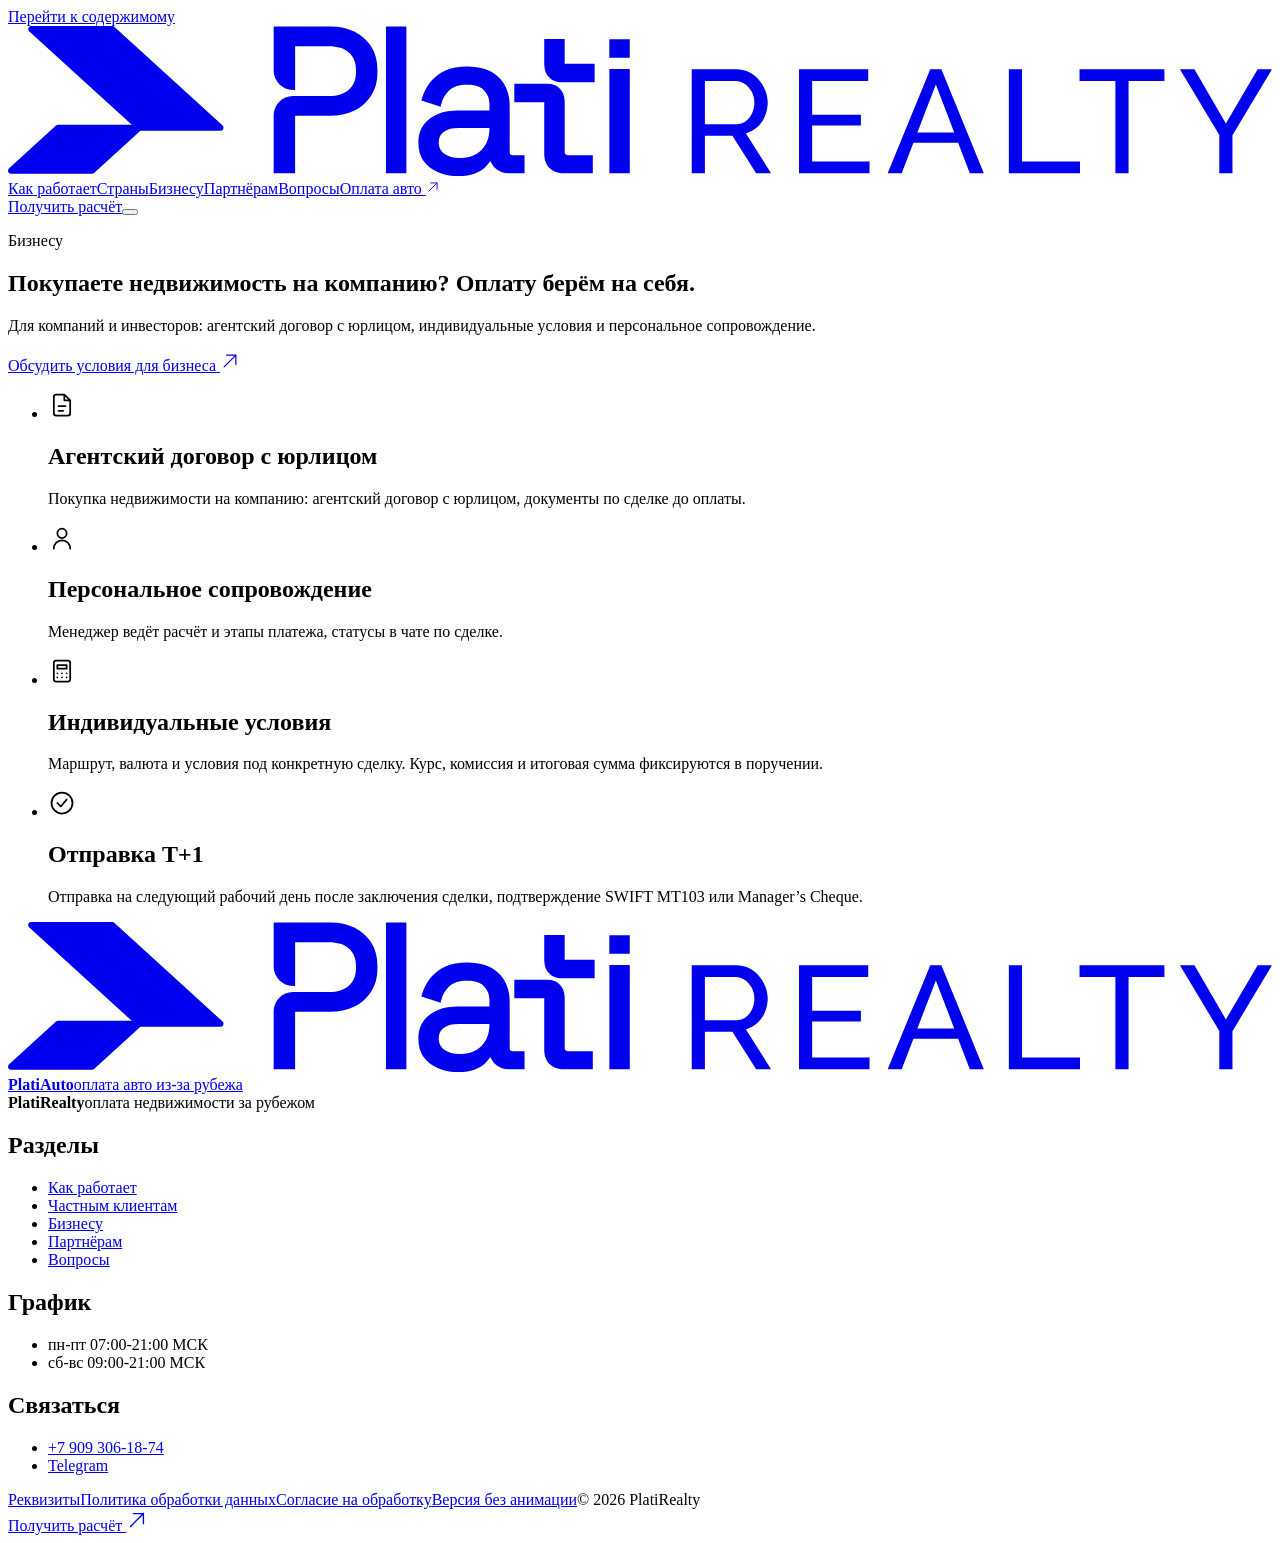
==== business/index.html @ fa29041d "PlatiRealty: первая выкладка, пролёт одним дублем" ====
<!DOCTYPE html><html lang="ru"><head><meta charset="UTF-8"><meta name="viewport" content="width=device-width, initial-scale=1, viewport-fit=cover"><meta name="description" content="Для компаний и инвесторов: оплата недвижимости за рубежом в рублях, агентский договор с юрлицом и персональное сопровождение."><meta name="robots" content="noindex,nofollow"><meta name="theme-color" content="#06050b"><title>Оплата зарубежной недвижимости для компаний | PlatiRealty</title><link rel="icon" href="/platirealty-preview/favicon.svg" type="image/svg+xml"><link rel="preload" href="/platirealty-preview/fonts/inter-var-cyrillic.woff2" as="font" type="font/woff2" crossorigin><link rel="preload" href="/platirealty-preview/fonts/onest-var-cyrillic.woff2" as="font" type="font/woff2" crossorigin><link rel="stylesheet" href="/platirealty-preview/fonts/fonts.css"><script>
      (function(){var d=document.documentElement,q=new URLSearchParams(location.search);if(q.get('motion')==='reduce')d.setAttribute('data-reduce-motion','');if(!d.hasAttribute('data-reduce-motion')&&!matchMedia('(prefers-reduced-motion: reduce)').matches)d.classList.add('js-motion');})();
    </script><link rel="stylesheet" href="/platirealty-preview/_astro/Layout.Bgr42wTL.css"></head><body class="realty"><a class="skip-link" href="#main">Перейти к содержимому</a><header class="site-header"><div class="header-inner shell"><a class="brand-link" href="/platirealty-preview/" aria-label="PlatiRealty, на главную"><svg class="brand-logo brand-logo-realty" viewBox="0 0 907.41 107.81" role="img" aria-label="PlatiRealty" fill="currentColor" fill-rule="evenodd"><path fill-rule="nonzero" d="M490.83 105.66l0 -74.6 31.94 0c3.29,0 6.3,0.68 9.04,2.05 2.73,1.37 5.11,3.19 7.15,5.46 2.03,2.28 3.61,4.83 4.73,7.67 1.12,2.84 1.68,5.73 1.68,8.67 0,3.43 -0.65,6.69 -1.94,9.77 -1.3,3.08 -3.12,5.71 -5.46,7.88 -2.35,2.17 -5.1,3.68 -8.25,4.52l18.07 28.58 -10.72 0 -17.02 -26.79 -19.75 0 0 26.79 -9.46 0zm9.46 -35.2l22.59 0c2.59,0 4.85,-0.72 6.78,-2.15 1.93,-1.44 3.43,-3.34 4.52,-5.73 1.09,-2.38 1.63,-4.94 1.63,-7.67 0,-2.8 -0.63,-5.38 -1.89,-7.72 -1.26,-2.35 -2.91,-4.22 -4.94,-5.62 -2.03,-1.4 -4.27,-2.1 -6.72,-2.1l-21.96 0 0 31zm118.2 26.79l0 8.41 -50.65 0 0 -74.6 49.7 0 0 8.41 -40.24 0 0 24.17 34.99 0 0 7.88 -34.99 0 0 25.74 41.19 0zm43.6 -66.2l7.99 0 30.47 74.6 -10.09 0 -8.37 -21.86 -32.08 0 -8.41 21.86 -10.09 0 30.58 -74.6zm17.2 45.39l-13.2 -34.47 -13.26 34.47 26.46 0zm39.22 29.21l0 -74.6 9.46 0 0 66.2 41.61 0 0 8.41 -51.07 0zm111.69 -66.2l-25.74 0 0 66.2 -9.46 0 0 -66.2 -25.74 0 0 -8.41 60.94 0 0 8.41zm21.53 -8.41l22.59 38.88 22.8 -38.88 10.3 0 -28.37 47.39 0 27.21 -9.46 0 0 -27.43 -28.27 -47.18 10.4 0z"></path><path fill-rule="nonzero" d="M431.72 104.21l0 -73.29 14.67 0 0 74.85 -14.67 0 0 -1.56zm1.52 -94.61l13.12 0 0 13.21 -14.67 0 0 -13.21 1.56 0zm-227.12 15.22l0 21.04 -1.56 0c-3.81,0 -7.27,-1.56 -9.78,-4.07 -2.51,-2.51 -4.07,-5.97 -4.07,-9.78l0 -31.74 40.76 0c3.18,0 6.2,0.31 9.05,0.93 2.86,0.62 5.56,1.56 8.09,2.82 2.53,1.25 4.81,2.78 6.83,4.56 2.02,1.79 3.78,3.85 5.27,6.16 2.99,4.65 4.49,10.24 4.49,16.78l0 1.9c0,3.21 -0.38,6.2 -1.13,8.98 -0.76,2.79 -1.91,5.37 -3.44,7.73 -1.52,2.34 -3.3,4.4 -5.34,6.19 -2.04,1.78 -4.35,3.29 -6.92,4.53 -2.56,1.23 -5.24,2.15 -8.06,2.75 -2.82,0.61 -5.77,0.91 -8.85,0.91l-25.36 0 0 41.25 -15.4 0 0 -41.63c0,-3.81 1.56,-7.27 4.07,-9.78 2.51,-2.51 5.97,-4.07 9.78,-4.07l25.6 0c3.11,0 5.88,-0.38 8.31,-1.15 2.39,-0.75 4.45,-1.88 6.19,-3.37 1.71,-1.47 3,-3.24 3.85,-5.32 0.87,-2.11 1.3,-4.55 1.3,-7.33l0 -1.46c0,-2.77 -0.43,-5.22 -1.29,-7.33 -0.84,-2.07 -2.11,-3.84 -3.8,-5.32 -1.72,-1.49 -3.77,-2.62 -6.15,-3.36 -2.44,-0.77 -5.24,-1.15 -8.41,-1.15l-24.04 0 0 10.32zm65.2 79.4l0 -103.94 14.67 0 0 105.5 -14.67 0 0 -1.56zm88.83 -14.19c0,1.06 0.2,1.8 0.6,2.23 0.37,0.4 1.02,0.6 1.93,0.6l8.14 0 0 12.91 -11.65 0c-2.93,0 -6.89,-1.3 -9.75,-4.09 -1.31,-1.27 -2.39,-2.84 -3.06,-4.73l-0.26 0.35c-0.74,0.99 -1.58,2.01 -2.52,3.05 -0.98,1.09 -2.15,2.09 -3.49,2.99 -1.31,0.88 -2.79,1.67 -4.45,2.37 -1.68,0.71 -3.59,1.24 -5.73,1.58 -2.12,0.35 -4.46,0.52 -7.01,0.52 -5.18,0 -9.92,-0.92 -14.21,-2.76 -2.18,-0.93 -4.13,-2.08 -5.84,-3.43 -1.73,-1.36 -3.22,-2.93 -4.48,-4.72 -1.27,-1.79 -2.22,-3.79 -2.85,-5.98 -0.63,-2.18 -0.94,-4.53 -0.94,-7.05 0,-2.57 0.32,-4.94 0.94,-7.11 0.64,-2.19 1.6,-4.15 2.88,-5.89 1.26,-1.71 2.76,-3.2 4.49,-4.49 1.72,-1.28 3.67,-2.35 5.84,-3.2 2.15,-0.84 4.42,-1.48 6.81,-1.89 2.38,-0.42 4.89,-0.63 7.51,-0.63l22.58 0 0 -3.71c0,-2.36 -0.34,-4.45 -1.01,-6.26 -0.66,-1.78 -1.66,-3.32 -2.98,-4.63 -1.32,-1.3 -2.96,-2.27 -4.94,-2.93l-0 0.01c-2.05,-0.68 -4.45,-1.02 -7.21,-1.02 -2.73,0 -5.14,0.32 -7.22,0.97 -2.03,0.63 -3.77,1.57 -5.22,2.82 -1.48,1.28 -2.73,2.78 -3.74,4.49 -1.02,1.73 -1.8,3.7 -2.35,5.9l-0.4 1.61 -13.84 -4.49 0.42 -1.44c0.62,-2.11 1.41,-4.11 2.37,-6 0.97,-1.89 2.12,-3.7 3.45,-5.42 1.35,-1.75 2.93,-3.31 4.72,-4.7 1.78,-1.38 3.78,-2.6 6.01,-3.65 2.24,-1.06 4.7,-1.85 7.37,-2.37 2.65,-0.52 5.51,-0.78 8.58,-0.78 4.74,0 8.97,0.62 12.7,1.86 3.78,1.26 7.02,3.14 9.71,5.65 2.71,2.53 4.75,5.57 6.1,9.12 1.34,3.51 2,7.5 2,11.98l0 32.32zm-14.52 -16.82l0 -0.05 -22.14 0c-2.17,0 -4.13,0.23 -5.88,0.69 -1.72,0.46 -3.25,1.13 -4.6,2.04 -1.26,0.84 -2.2,1.89 -2.82,3.15 -0.63,1.28 -0.95,2.8 -0.95,4.56 0,1.76 0.33,3.31 0.99,4.65 0.66,1.33 1.65,2.48 2.98,3.46 1.38,1.01 2.97,1.77 4.79,2.28 1.84,0.52 3.92,0.78 6.22,0.78 6.41,0 11.59,-1.88 15.53,-5.64 1.95,-1.86 3.41,-4.1 4.39,-6.71 0.99,-2.65 1.49,-5.72 1.49,-9.2zm39.34 8.45l0 -26.98 -21.5 0 0 -13.21 24.37 0c3.1,0 5.93,1.23 8.03,3.23 2.07,1.98 3.42,4.72 3.6,7.76 0.06,0.35 0.1,0.69 0.13,1.03 0.03,0.37 0.05,0.74 0.05,1.1l0 35.3c0,1.05 0.21,1.78 0.62,2.21 0.4,0.41 1.09,0.62 2.06,0.62l17.5 0 0 13.06 -20.57 0c-2.22,0 -4.2,-0.31 -5.95,-0.93l-0.01 0c-1.79,-0.64 -3.32,-1.61 -4.59,-2.9l-0.01 -0.01c-1.26,-1.29 -2.2,-2.8 -2.82,-4.55 -0.61,-1.71 -0.91,-3.62 -0.91,-5.75l0 -9.98zm34.61 -41.27l-22.81 0c-3.1,0 -5.93,-1.23 -8.03,-3.23 -2.08,-1.98 -3.43,-4.72 -3.6,-7.76 -0.06,-0.35 -0.1,-0.69 -0.13,-1.02 -0.03,-0.37 -0.05,-0.74 -0.05,-1.1l0 -17.88 14.67 0 0 17.79 21.5 0 0 13.21 -1.56 0z"></path><path d="M88.85 70.96l-73.56 -67.06c-0.5,-0.4 -0.81,-1.02 -0.81,-1.71 0,-1.21 0.98,-2.2 2.2,-2.2l58.12 0 0 0c0.53,-0 1.05,0.19 1.48,0.57l77.6 70.74c0.5,0.4 0.81,1.02 0.81,1.71 0,1.21 -0.98,2.2 -2.2,2.2l-57.46 0 -33.23 30.29c-0.42,0.38 -0.95,0.57 -1.48,0.57l0 0 -58.12 0c-1.21,0 -2.2,-0.98 -2.2,-2.2 0,-0.69 0.32,-1.3 0.81,-1.7l33.62 -30.65c0.42,-0.38 0.95,-0.57 1.48,-0.57l0 -0 52.94 0z"></path></svg></a><nav class="main-nav" aria-label="Основная навигация"><a href="/platirealty-preview/#how">Как работает</a><a href="/platirealty-preview/#countries">Страны</a><a href="/platirealty-preview/#business">Бизнесу</a><a href="/platirealty-preview/#partners">Партнёрам</a><a href="/platirealty-preview/#faq">Вопросы</a><a class="nav-other nav-optional" href="https://platiauto.ru/" data-other-site>Оплата авто <svg class="ui-icon" width="14" height="14" viewBox="0 0 24 24" fill="none" stroke="currentColor" stroke-width="1.5" stroke-linecap="round" stroke-linejoin="round" aria-hidden="true" focusable="false"><path d="M5 19 19 5M8 5h11v11"></path></svg></a></nav><a class="button header-cta" href="/platirealty-preview/#request" data-cta="calc" data-source="header">Получить расчёт</a><button class="menu-toggle" type="button" aria-expanded="false" aria-controls="mobile-menu" aria-label="Открыть меню"><span></span><span></span></button></div><nav class="mobile-menu" id="mobile-menu" aria-label="Мобильная навигация" hidden><a href="/platirealty-preview/#how">Как работает</a><a href="/platirealty-preview/#countries">Страны</a><a href="/platirealty-preview/#business">Бизнесу</a><a href="/platirealty-preview/#partners">Партнёрам</a><a href="/platirealty-preview/#faq">Вопросы</a><a href="https://platiauto.ru/" data-other-site>Оплата авто</a><a class="button" href="/platirealty-preview/#request" data-cta="calc" data-source="mobile-menu">Получить расчёт <svg class="ui-icon" width="22" height="22" viewBox="0 0 24 24" fill="none" stroke="currentColor" stroke-width="1.5" stroke-linecap="round" stroke-linejoin="round" aria-hidden="true" focusable="false"><path d="M5 19 19 5M8 5h11v11"></path></svg></a></nav></header><main id="main"><section class="plain-hero"><div class="shell"><p class="eyebrow">Бизнесу</p><h1>Покупаете недвижимость на компанию? <span>Оплату берём на себя.</span></h1><p class="lead">Для компаний и инвесторов: агентский договор с юрлицом, индивидуальные условия и персональное сопровождение.</p><a class="button" href="#request" data-cta="business" data-source="business-page">Обсудить условия для бизнеса <svg class="ui-icon" width="20" height="20" viewBox="0 0 24 24" fill="none" stroke="currentColor" stroke-width="1.5" stroke-linecap="round" stroke-linejoin="round" aria-hidden="true" focusable="false"><path d="M5 19 19 5M8 5h11v11"></path></svg></a></div></section><section class="section why" style="padding-top:0"><div class="shell"><ul class="benefits"><li><svg class="ui-icon" width="28" height="28" viewBox="0 0 24 24" fill="none" stroke="currentColor" stroke-width="1.5" stroke-linecap="round" stroke-linejoin="round" aria-hidden="true" focusable="false"><path d="M14 3H7a2 2 0 0 0-2 2v14a2 2 0 0 0 2 2h10a2 2 0 0 0 2-2V8l-5-5Zm0 0v5h5M9 13h6M9 17h4"></path></svg><h2 class="h3">Агентский договор с юрлицом</h2><p>Покупка недвижимости на компанию: агентский договор с юрлицом, документы по сделке до оплаты.</p></li><li><svg class="ui-icon" width="28" height="28" viewBox="0 0 24 24" fill="none" stroke="currentColor" stroke-width="1.5" stroke-linecap="round" stroke-linejoin="round" aria-hidden="true" focusable="false"><path d="M12 12a4 4 0 1 0 0-8 4 4 0 0 0 0 8Zm-7 9a7 7 0 0 1 14 0"></path></svg><h2 class="h3">Персональное сопровождение</h2><p>Менеджер ведёт расчёт и этапы платежа, статусы в чате по сделке.</p></li><li><svg class="ui-icon" width="28" height="28" viewBox="0 0 24 24" fill="none" stroke="currentColor" stroke-width="1.5" stroke-linecap="round" stroke-linejoin="round" aria-hidden="true" focusable="false"><path d="M7 3h10a2 2 0 0 1 2 2v14a2 2 0 0 1-2 2H7a2 2 0 0 1-2-2V5a2 2 0 0 1 2-2Zm1 4h8v3H8zm0 7h.01M12 14h.01M16 14h.01M8 17.5h.01M12 17.5h.01M16 17.5h.01"></path></svg><h2 class="h3">Индивидуальные условия</h2><p>Маршрут, валюта и условия под конкретную сделку. Курс, комиссия и итоговая сумма фиксируются в поручении.</p></li><li><svg class="ui-icon" width="28" height="28" viewBox="0 0 24 24" fill="none" stroke="currentColor" stroke-width="1.5" stroke-linecap="round" stroke-linejoin="round" aria-hidden="true" focusable="false"><path d="M12 21a9 9 0 1 0 0-18 9 9 0 0 0 0 18Zm-4-9 3 3 5-6"></path></svg><h2 class="h3">Отправка T+1</h2><p>Отправка на следующий рабочий день после заключения сделки, подтверждение SWIFT MT103 или Manager’s Cheque.</p></li></ul></div></section></main><footer class="site-footer"><div class="shell footer-grid"><div class="footer-brand"><a class="brand-link" href="/platirealty-preview/" aria-label="PlatiRealty, на главную"><svg class="brand-logo brand-logo-realty" viewBox="0 0 907.41 107.81" role="img" aria-label="PlatiRealty" fill="currentColor" fill-rule="evenodd"><path fill-rule="nonzero" d="M490.83 105.66l0 -74.6 31.94 0c3.29,0 6.3,0.68 9.04,2.05 2.73,1.37 5.11,3.19 7.15,5.46 2.03,2.28 3.61,4.83 4.73,7.67 1.12,2.84 1.68,5.73 1.68,8.67 0,3.43 -0.65,6.69 -1.94,9.77 -1.3,3.08 -3.12,5.71 -5.46,7.88 -2.35,2.17 -5.1,3.68 -8.25,4.52l18.07 28.58 -10.72 0 -17.02 -26.79 -19.75 0 0 26.79 -9.46 0zm9.46 -35.2l22.59 0c2.59,0 4.85,-0.72 6.78,-2.15 1.93,-1.44 3.43,-3.34 4.52,-5.73 1.09,-2.38 1.63,-4.94 1.63,-7.67 0,-2.8 -0.63,-5.38 -1.89,-7.72 -1.26,-2.35 -2.91,-4.22 -4.94,-5.62 -2.03,-1.4 -4.27,-2.1 -6.72,-2.1l-21.96 0 0 31zm118.2 26.79l0 8.41 -50.65 0 0 -74.6 49.7 0 0 8.41 -40.24 0 0 24.17 34.99 0 0 7.88 -34.99 0 0 25.74 41.19 0zm43.6 -66.2l7.99 0 30.47 74.6 -10.09 0 -8.37 -21.86 -32.08 0 -8.41 21.86 -10.09 0 30.58 -74.6zm17.2 45.39l-13.2 -34.47 -13.26 34.47 26.46 0zm39.22 29.21l0 -74.6 9.46 0 0 66.2 41.61 0 0 8.41 -51.07 0zm111.69 -66.2l-25.74 0 0 66.2 -9.46 0 0 -66.2 -25.74 0 0 -8.41 60.94 0 0 8.41zm21.53 -8.41l22.59 38.88 22.8 -38.88 10.3 0 -28.37 47.39 0 27.21 -9.46 0 0 -27.43 -28.27 -47.18 10.4 0z"></path><path fill-rule="nonzero" d="M431.72 104.21l0 -73.29 14.67 0 0 74.85 -14.67 0 0 -1.56zm1.52 -94.61l13.12 0 0 13.21 -14.67 0 0 -13.21 1.56 0zm-227.12 15.22l0 21.04 -1.56 0c-3.81,0 -7.27,-1.56 -9.78,-4.07 -2.51,-2.51 -4.07,-5.97 -4.07,-9.78l0 -31.74 40.76 0c3.18,0 6.2,0.31 9.05,0.93 2.86,0.62 5.56,1.56 8.09,2.82 2.53,1.25 4.81,2.78 6.83,4.56 2.02,1.79 3.78,3.85 5.27,6.16 2.99,4.65 4.49,10.24 4.49,16.78l0 1.9c0,3.21 -0.38,6.2 -1.13,8.98 -0.76,2.79 -1.91,5.37 -3.44,7.73 -1.52,2.34 -3.3,4.4 -5.34,6.19 -2.04,1.78 -4.35,3.29 -6.92,4.53 -2.56,1.23 -5.24,2.15 -8.06,2.75 -2.82,0.61 -5.77,0.91 -8.85,0.91l-25.36 0 0 41.25 -15.4 0 0 -41.63c0,-3.81 1.56,-7.27 4.07,-9.78 2.51,-2.51 5.97,-4.07 9.78,-4.07l25.6 0c3.11,0 5.88,-0.38 8.31,-1.15 2.39,-0.75 4.45,-1.88 6.19,-3.37 1.71,-1.47 3,-3.24 3.85,-5.32 0.87,-2.11 1.3,-4.55 1.3,-7.33l0 -1.46c0,-2.77 -0.43,-5.22 -1.29,-7.33 -0.84,-2.07 -2.11,-3.84 -3.8,-5.32 -1.72,-1.49 -3.77,-2.62 -6.15,-3.36 -2.44,-0.77 -5.24,-1.15 -8.41,-1.15l-24.04 0 0 10.32zm65.2 79.4l0 -103.94 14.67 0 0 105.5 -14.67 0 0 -1.56zm88.83 -14.19c0,1.06 0.2,1.8 0.6,2.23 0.37,0.4 1.02,0.6 1.93,0.6l8.14 0 0 12.91 -11.65 0c-2.93,0 -6.89,-1.3 -9.75,-4.09 -1.31,-1.27 -2.39,-2.84 -3.06,-4.73l-0.26 0.35c-0.74,0.99 -1.58,2.01 -2.52,3.05 -0.98,1.09 -2.15,2.09 -3.49,2.99 -1.31,0.88 -2.79,1.67 -4.45,2.37 -1.68,0.71 -3.59,1.24 -5.73,1.58 -2.12,0.35 -4.46,0.52 -7.01,0.52 -5.18,0 -9.92,-0.92 -14.21,-2.76 -2.18,-0.93 -4.13,-2.08 -5.84,-3.43 -1.73,-1.36 -3.22,-2.93 -4.48,-4.72 -1.27,-1.79 -2.22,-3.79 -2.85,-5.98 -0.63,-2.18 -0.94,-4.53 -0.94,-7.05 0,-2.57 0.32,-4.94 0.94,-7.11 0.64,-2.19 1.6,-4.15 2.88,-5.89 1.26,-1.71 2.76,-3.2 4.49,-4.49 1.72,-1.28 3.67,-2.35 5.84,-3.2 2.15,-0.84 4.42,-1.48 6.81,-1.89 2.38,-0.42 4.89,-0.63 7.51,-0.63l22.58 0 0 -3.71c0,-2.36 -0.34,-4.45 -1.01,-6.26 -0.66,-1.78 -1.66,-3.32 -2.98,-4.63 -1.32,-1.3 -2.96,-2.27 -4.94,-2.93l-0 0.01c-2.05,-0.68 -4.45,-1.02 -7.21,-1.02 -2.73,0 -5.14,0.32 -7.22,0.97 -2.03,0.63 -3.77,1.57 -5.22,2.82 -1.48,1.28 -2.73,2.78 -3.74,4.49 -1.02,1.73 -1.8,3.7 -2.35,5.9l-0.4 1.61 -13.84 -4.49 0.42 -1.44c0.62,-2.11 1.41,-4.11 2.37,-6 0.97,-1.89 2.12,-3.7 3.45,-5.42 1.35,-1.75 2.93,-3.31 4.72,-4.7 1.78,-1.38 3.78,-2.6 6.01,-3.65 2.24,-1.06 4.7,-1.85 7.37,-2.37 2.65,-0.52 5.51,-0.78 8.58,-0.78 4.74,0 8.97,0.62 12.7,1.86 3.78,1.26 7.02,3.14 9.71,5.65 2.71,2.53 4.75,5.57 6.1,9.12 1.34,3.51 2,7.5 2,11.98l0 32.32zm-14.52 -16.82l0 -0.05 -22.14 0c-2.17,0 -4.13,0.23 -5.88,0.69 -1.72,0.46 -3.25,1.13 -4.6,2.04 -1.26,0.84 -2.2,1.89 -2.82,3.15 -0.63,1.28 -0.95,2.8 -0.95,4.56 0,1.76 0.33,3.31 0.99,4.65 0.66,1.33 1.65,2.48 2.98,3.46 1.38,1.01 2.97,1.77 4.79,2.28 1.84,0.52 3.92,0.78 6.22,0.78 6.41,0 11.59,-1.88 15.53,-5.64 1.95,-1.86 3.41,-4.1 4.39,-6.71 0.99,-2.65 1.49,-5.72 1.49,-9.2zm39.34 8.45l0 -26.98 -21.5 0 0 -13.21 24.37 0c3.1,0 5.93,1.23 8.03,3.23 2.07,1.98 3.42,4.72 3.6,7.76 0.06,0.35 0.1,0.69 0.13,1.03 0.03,0.37 0.05,0.74 0.05,1.1l0 35.3c0,1.05 0.21,1.78 0.62,2.21 0.4,0.41 1.09,0.62 2.06,0.62l17.5 0 0 13.06 -20.57 0c-2.22,0 -4.2,-0.31 -5.95,-0.93l-0.01 0c-1.79,-0.64 -3.32,-1.61 -4.59,-2.9l-0.01 -0.01c-1.26,-1.29 -2.2,-2.8 -2.82,-4.55 -0.61,-1.71 -0.91,-3.62 -0.91,-5.75l0 -9.98zm34.61 -41.27l-22.81 0c-3.1,0 -5.93,-1.23 -8.03,-3.23 -2.08,-1.98 -3.43,-4.72 -3.6,-7.76 -0.06,-0.35 -0.1,-0.69 -0.13,-1.02 -0.03,-0.37 -0.05,-0.74 -0.05,-1.1l0 -17.88 14.67 0 0 17.79 21.5 0 0 13.21 -1.56 0z"></path><path d="M88.85 70.96l-73.56 -67.06c-0.5,-0.4 -0.81,-1.02 -0.81,-1.71 0,-1.21 0.98,-2.2 2.2,-2.2l58.12 0 0 0c0.53,-0 1.05,0.19 1.48,0.57l77.6 70.74c0.5,0.4 0.81,1.02 0.81,1.71 0,1.21 -0.98,2.2 -2.2,2.2l-57.46 0 -33.23 30.29c-0.42,0.38 -0.95,0.57 -1.48,0.57l0 0 -58.12 0c-1.21,0 -2.2,-0.98 -2.2,-2.2 0,-0.69 0.32,-1.3 0.81,-1.7l33.62 -30.65c0.42,-0.38 0.95,-0.57 1.48,-0.57l0 -0 52.94 0z"></path></svg></a><a class="footer-direction" href="https://platiauto.ru/" data-other-site><b>PlatiAuto</b><span>оплата авто из-за рубежа</span></a><div class="footer-direction"><b>PlatiRealty</b><span>оплата недвижимости за рубежом</span></div></div><nav aria-label="Разделы"><h2>Разделы</h2><ul><li><a href="/platirealty-preview/#how">Как работает</a></li><li><a href="/platirealty-preview/#private">Частным клиентам</a></li><li><a href="/platirealty-preview/#business">Бизнесу</a></li><li><a href="/platirealty-preview/#partners">Партнёрам</a></li><li><a href="/platirealty-preview/#faq">Вопросы</a></li></ul></nav><div><h2>График</h2><ul><li>пн-пт 07:00-21:00 МСК</li><li>сб-вс 09:00-21:00 МСК</li></ul></div><div><h2>Связаться</h2><ul><li><a class="footer-phone" href="tel:+79093061874">+7 909 306-18-74</a></li><li><a href="https://t.me/platiauto_support" target="_blank" rel="noopener noreferrer">Telegram</a></li></ul></div></div><div class="shell footer-bottom"><a href="/platirealty-preview/privacy/#requisites">Реквизиты</a><a href="/platirealty-preview/privacy/">Политика обработки данных</a><a href="/platirealty-preview/privacy/#consent">Согласие на обработку</a><a href="/platirealty-preview/?motion=reduce">Версия без анимации</a><span>© 2026 PlatiRealty</span></div></footer><div class="mobile-cta is-hidden" data-mobile-cta><a class="button" href="/platirealty-preview/#request" data-cta="calc" data-source="mobile-bar">Получить расчёт <svg class="ui-icon" width="22" height="22" viewBox="0 0 24 24" fill="none" stroke="currentColor" stroke-width="1.5" stroke-linecap="round" stroke-linejoin="round" aria-hidden="true" focusable="false"><path d="M5 19 19 5M8 5h11v11"></path></svg></a></div><div class="cookie" role="region" aria-label="Cookies" data-cookie hidden><p>Мы используем cookies для аналитики.</p><div class="cookie-actions"><button class="button" type="button" data-cookie-accept>Принять</button><button class="button button-ghost" type="button" data-cookie-necessary>Только необходимые</button></div></div><script type="module" src="/platirealty-preview/_astro/Layout.astro_astro_type_script_index_0_lang.B7bQKNUT.js"></script></body></html>
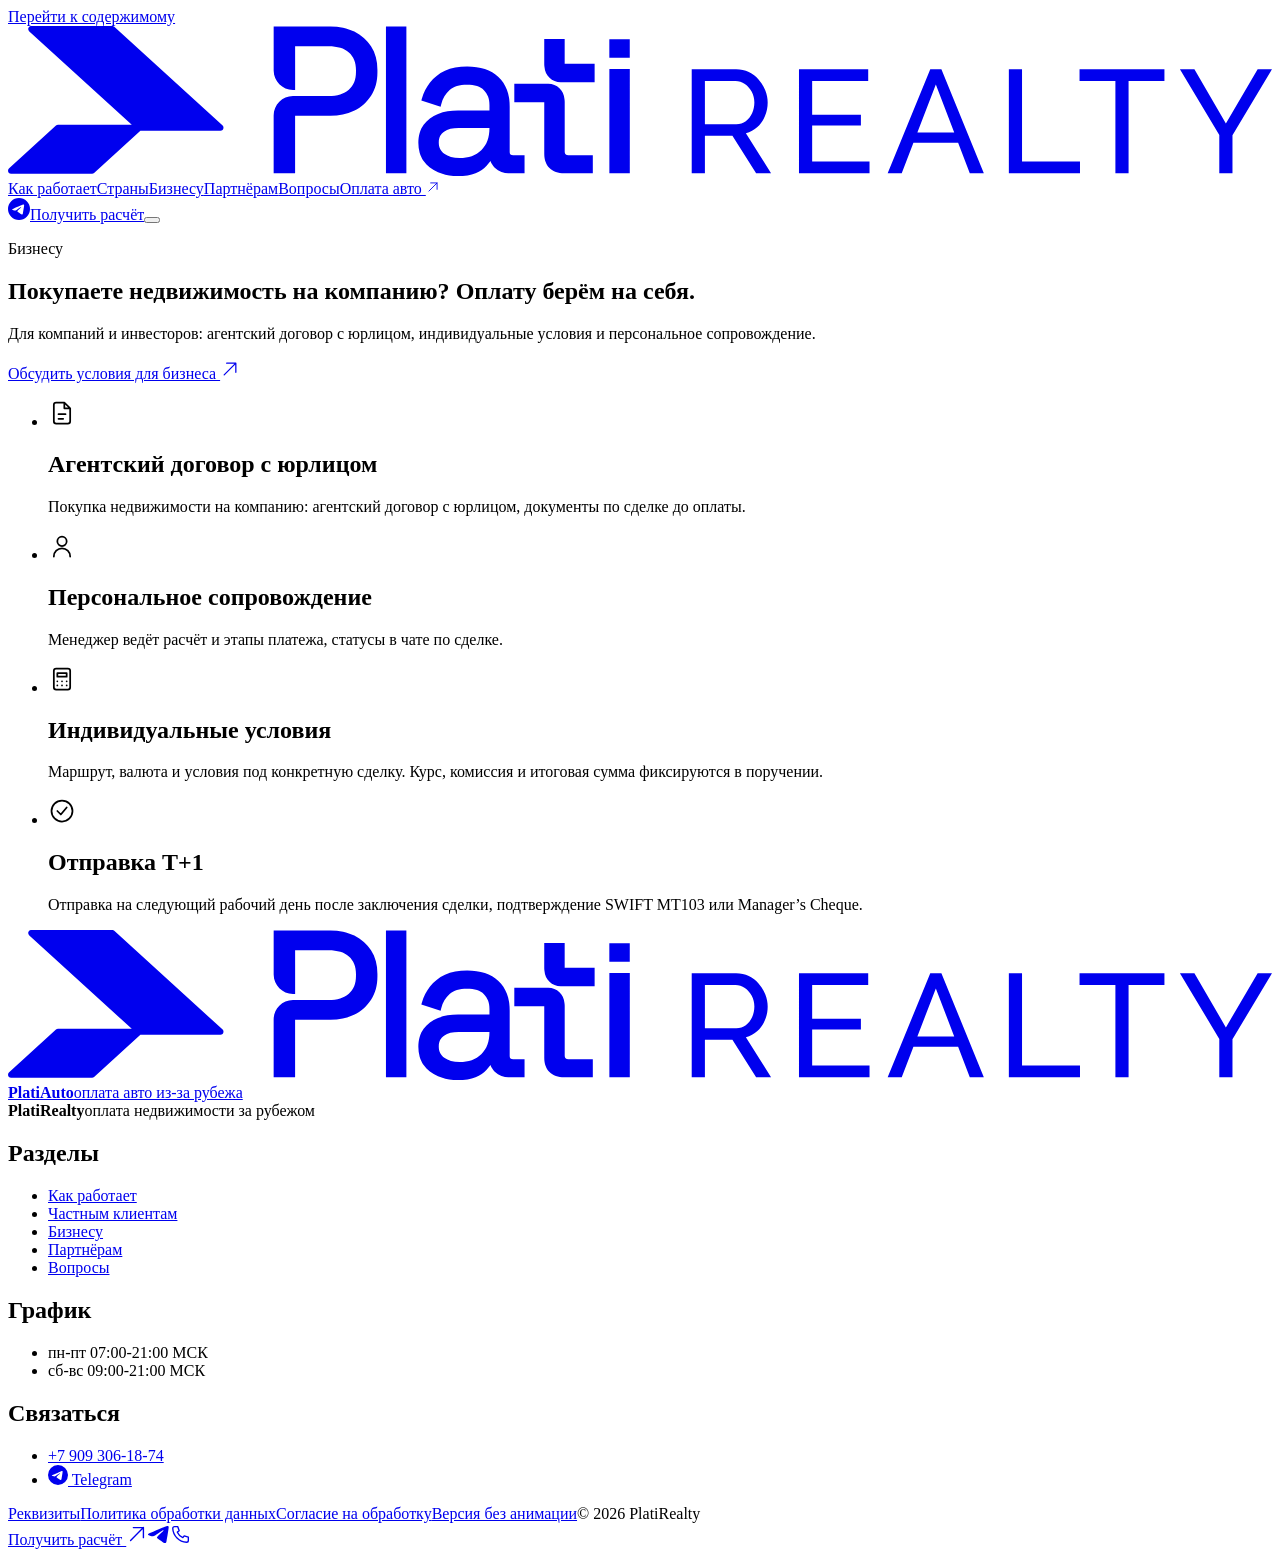
==== commit ec8c3f2d: "Новые hero и пролёт (Kling 4.0, палитра гайда с фиолетовым), значок Telegram, нижняя панель" ====
--- a/business/index.html
+++ b/business/index.html
@@ -1,3 +1,3 @@
 <!DOCTYPE html><html lang="ru"><head><meta charset="UTF-8"><meta name="viewport" content="width=device-width, initial-scale=1, viewport-fit=cover"><meta name="description" content="Для компаний и инвесторов: оплата недвижимости за рубежом в рублях, агентский договор с юрлицом и персональное сопровождение."><meta name="robots" content="noindex,nofollow"><meta name="theme-color" content="#06050b"><title>Оплата зарубежной недвижимости для компаний | PlatiRealty</title><link rel="icon" href="/platirealty-preview/favicon.svg" type="image/svg+xml"><link rel="preload" href="/platirealty-preview/fonts/inter-var-cyrillic.woff2" as="font" type="font/woff2" crossorigin><link rel="preload" href="/platirealty-preview/fonts/onest-var-cyrillic.woff2" as="font" type="font/woff2" crossorigin><link rel="stylesheet" href="/platirealty-preview/fonts/fonts.css"><script>
       (function(){var d=document.documentElement,q=new URLSearchParams(location.search);if(q.get('motion')==='reduce')d.setAttribute('data-reduce-motion','');if(!d.hasAttribute('data-reduce-motion')&&!matchMedia('(prefers-reduced-motion: reduce)').matches)d.classList.add('js-motion');})();
-    </script><link rel="stylesheet" href="/platirealty-preview/_astro/Layout.Bgr42wTL.css"></head><body class="realty"><a class="skip-link" href="#main">Перейти к содержимому</a><header class="site-header"><div class="header-inner shell"><a class="brand-link" href="/platirealty-preview/" aria-label="PlatiRealty, на главную"><svg class="brand-logo brand-logo-realty" viewBox="0 0 907.41 107.81" role="img" aria-label="PlatiRealty" fill="currentColor" fill-rule="evenodd"><path fill-rule="nonzero" d="M490.83 105.66l0 -74.6 31.94 0c3.29,0 6.3,0.68 9.04,2.05 2.73,1.37 5.11,3.19 7.15,5.46 2.03,2.28 3.61,4.83 4.73,7.67 1.12,2.84 1.68,5.73 1.68,8.67 0,3.43 -0.65,6.69 -1.94,9.77 -1.3,3.08 -3.12,5.71 -5.46,7.88 -2.35,2.17 -5.1,3.68 -8.25,4.52l18.07 28.58 -10.72 0 -17.02 -26.79 -19.75 0 0 26.79 -9.46 0zm9.46 -35.2l22.59 0c2.59,0 4.85,-0.72 6.78,-2.15 1.93,-1.44 3.43,-3.34 4.52,-5.73 1.09,-2.38 1.63,-4.94 1.63,-7.67 0,-2.8 -0.63,-5.38 -1.89,-7.72 -1.26,-2.35 -2.91,-4.22 -4.94,-5.62 -2.03,-1.4 -4.27,-2.1 -6.72,-2.1l-21.96 0 0 31zm118.2 26.79l0 8.41 -50.65 0 0 -74.6 49.7 0 0 8.41 -40.24 0 0 24.17 34.99 0 0 7.88 -34.99 0 0 25.74 41.19 0zm43.6 -66.2l7.99 0 30.47 74.6 -10.09 0 -8.37 -21.86 -32.08 0 -8.41 21.86 -10.09 0 30.58 -74.6zm17.2 45.39l-13.2 -34.47 -13.26 34.47 26.46 0zm39.22 29.21l0 -74.6 9.46 0 0 66.2 41.61 0 0 8.41 -51.07 0zm111.69 -66.2l-25.74 0 0 66.2 -9.46 0 0 -66.2 -25.74 0 0 -8.41 60.94 0 0 8.41zm21.53 -8.41l22.59 38.88 22.8 -38.88 10.3 0 -28.37 47.39 0 27.21 -9.46 0 0 -27.43 -28.27 -47.18 10.4 0z"></path><path fill-rule="nonzero" d="M431.72 104.21l0 -73.29 14.67 0 0 74.85 -14.67 0 0 -1.56zm1.52 -94.61l13.12 0 0 13.21 -14.67 0 0 -13.21 1.56 0zm-227.12 15.22l0 21.04 -1.56 0c-3.81,0 -7.27,-1.56 -9.78,-4.07 -2.51,-2.51 -4.07,-5.97 -4.07,-9.78l0 -31.74 40.76 0c3.18,0 6.2,0.31 9.05,0.93 2.86,0.62 5.56,1.56 8.09,2.82 2.53,1.25 4.81,2.78 6.83,4.56 2.02,1.79 3.78,3.85 5.27,6.16 2.99,4.65 4.49,10.24 4.49,16.78l0 1.9c0,3.21 -0.38,6.2 -1.13,8.98 -0.76,2.79 -1.91,5.37 -3.44,7.73 -1.52,2.34 -3.3,4.4 -5.34,6.19 -2.04,1.78 -4.35,3.29 -6.92,4.53 -2.56,1.23 -5.24,2.15 -8.06,2.75 -2.82,0.61 -5.77,0.91 -8.85,0.91l-25.36 0 0 41.25 -15.4 0 0 -41.63c0,-3.81 1.56,-7.27 4.07,-9.78 2.51,-2.51 5.97,-4.07 9.78,-4.07l25.6 0c3.11,0 5.88,-0.38 8.31,-1.15 2.39,-0.75 4.45,-1.88 6.19,-3.37 1.71,-1.47 3,-3.24 3.85,-5.32 0.87,-2.11 1.3,-4.55 1.3,-7.33l0 -1.46c0,-2.77 -0.43,-5.22 -1.29,-7.33 -0.84,-2.07 -2.11,-3.84 -3.8,-5.32 -1.72,-1.49 -3.77,-2.62 -6.15,-3.36 -2.44,-0.77 -5.24,-1.15 -8.41,-1.15l-24.04 0 0 10.32zm65.2 79.4l0 -103.94 14.67 0 0 105.5 -14.67 0 0 -1.56zm88.83 -14.19c0,1.06 0.2,1.8 0.6,2.23 0.37,0.4 1.02,0.6 1.93,0.6l8.14 0 0 12.91 -11.65 0c-2.93,0 -6.89,-1.3 -9.75,-4.09 -1.31,-1.27 -2.39,-2.84 -3.06,-4.73l-0.26 0.35c-0.74,0.99 -1.58,2.01 -2.52,3.05 -0.98,1.09 -2.15,2.09 -3.49,2.99 -1.31,0.88 -2.79,1.67 -4.45,2.37 -1.68,0.71 -3.59,1.24 -5.73,1.58 -2.12,0.35 -4.46,0.52 -7.01,0.52 -5.18,0 -9.92,-0.92 -14.21,-2.76 -2.18,-0.93 -4.13,-2.08 -5.84,-3.43 -1.73,-1.36 -3.22,-2.93 -4.48,-4.72 -1.27,-1.79 -2.22,-3.79 -2.85,-5.98 -0.63,-2.18 -0.94,-4.53 -0.94,-7.05 0,-2.57 0.32,-4.94 0.94,-7.11 0.64,-2.19 1.6,-4.15 2.88,-5.89 1.26,-1.71 2.76,-3.2 4.49,-4.49 1.72,-1.28 3.67,-2.35 5.84,-3.2 2.15,-0.84 4.42,-1.48 6.81,-1.89 2.38,-0.42 4.89,-0.63 7.51,-0.63l22.58 0 0 -3.71c0,-2.36 -0.34,-4.45 -1.01,-6.26 -0.66,-1.78 -1.66,-3.32 -2.98,-4.63 -1.32,-1.3 -2.96,-2.27 -4.94,-2.93l-0 0.01c-2.05,-0.68 -4.45,-1.02 -7.21,-1.02 -2.73,0 -5.14,0.32 -7.22,0.97 -2.03,0.63 -3.77,1.57 -5.22,2.82 -1.48,1.28 -2.73,2.78 -3.74,4.49 -1.02,1.73 -1.8,3.7 -2.35,5.9l-0.4 1.61 -13.84 -4.49 0.42 -1.44c0.62,-2.11 1.41,-4.11 2.37,-6 0.97,-1.89 2.12,-3.7 3.45,-5.42 1.35,-1.75 2.93,-3.31 4.72,-4.7 1.78,-1.38 3.78,-2.6 6.01,-3.65 2.24,-1.06 4.7,-1.85 7.37,-2.37 2.65,-0.52 5.51,-0.78 8.58,-0.78 4.74,0 8.97,0.62 12.7,1.86 3.78,1.26 7.02,3.14 9.71,5.65 2.71,2.53 4.75,5.57 6.1,9.12 1.34,3.51 2,7.5 2,11.98l0 32.32zm-14.52 -16.82l0 -0.05 -22.14 0c-2.17,0 -4.13,0.23 -5.88,0.69 -1.72,0.46 -3.25,1.13 -4.6,2.04 -1.26,0.84 -2.2,1.89 -2.82,3.15 -0.63,1.28 -0.95,2.8 -0.95,4.56 0,1.76 0.33,3.31 0.99,4.65 0.66,1.33 1.65,2.48 2.98,3.46 1.38,1.01 2.97,1.77 4.79,2.28 1.84,0.52 3.92,0.78 6.22,0.78 6.41,0 11.59,-1.88 15.53,-5.64 1.95,-1.86 3.41,-4.1 4.39,-6.71 0.99,-2.65 1.49,-5.72 1.49,-9.2zm39.34 8.45l0 -26.98 -21.5 0 0 -13.21 24.37 0c3.1,0 5.93,1.23 8.03,3.23 2.07,1.98 3.42,4.72 3.6,7.76 0.06,0.35 0.1,0.69 0.13,1.03 0.03,0.37 0.05,0.74 0.05,1.1l0 35.3c0,1.05 0.21,1.78 0.62,2.21 0.4,0.41 1.09,0.62 2.06,0.62l17.5 0 0 13.06 -20.57 0c-2.22,0 -4.2,-0.31 -5.95,-0.93l-0.01 0c-1.79,-0.64 -3.32,-1.61 -4.59,-2.9l-0.01 -0.01c-1.26,-1.29 -2.2,-2.8 -2.82,-4.55 -0.61,-1.71 -0.91,-3.62 -0.91,-5.75l0 -9.98zm34.61 -41.27l-22.81 0c-3.1,0 -5.93,-1.23 -8.03,-3.23 -2.08,-1.98 -3.43,-4.72 -3.6,-7.76 -0.06,-0.35 -0.1,-0.69 -0.13,-1.02 -0.03,-0.37 -0.05,-0.74 -0.05,-1.1l0 -17.88 14.67 0 0 17.79 21.5 0 0 13.21 -1.56 0z"></path><path d="M88.85 70.96l-73.56 -67.06c-0.5,-0.4 -0.81,-1.02 -0.81,-1.71 0,-1.21 0.98,-2.2 2.2,-2.2l58.12 0 0 0c0.53,-0 1.05,0.19 1.48,0.57l77.6 70.74c0.5,0.4 0.81,1.02 0.81,1.71 0,1.21 -0.98,2.2 -2.2,2.2l-57.46 0 -33.23 30.29c-0.42,0.38 -0.95,0.57 -1.48,0.57l0 0 -58.12 0c-1.21,0 -2.2,-0.98 -2.2,-2.2 0,-0.69 0.32,-1.3 0.81,-1.7l33.62 -30.65c0.42,-0.38 0.95,-0.57 1.48,-0.57l0 -0 52.94 0z"></path></svg></a><nav class="main-nav" aria-label="Основная навигация"><a href="/platirealty-preview/#how">Как работает</a><a href="/platirealty-preview/#countries">Страны</a><a href="/platirealty-preview/#business">Бизнесу</a><a href="/platirealty-preview/#partners">Партнёрам</a><a href="/platirealty-preview/#faq">Вопросы</a><a class="nav-other nav-optional" href="https://platiauto.ru/" data-other-site>Оплата авто <svg class="ui-icon" width="14" height="14" viewBox="0 0 24 24" fill="none" stroke="currentColor" stroke-width="1.5" stroke-linecap="round" stroke-linejoin="round" aria-hidden="true" focusable="false"><path d="M5 19 19 5M8 5h11v11"></path></svg></a></nav><a class="button header-cta" href="/platirealty-preview/#request" data-cta="calc" data-source="header">Получить расчёт</a><button class="menu-toggle" type="button" aria-expanded="false" aria-controls="mobile-menu" aria-label="Открыть меню"><span></span><span></span></button></div><nav class="mobile-menu" id="mobile-menu" aria-label="Мобильная навигация" hidden><a href="/platirealty-preview/#how">Как работает</a><a href="/platirealty-preview/#countries">Страны</a><a href="/platirealty-preview/#business">Бизнесу</a><a href="/platirealty-preview/#partners">Партнёрам</a><a href="/platirealty-preview/#faq">Вопросы</a><a href="https://platiauto.ru/" data-other-site>Оплата авто</a><a class="button" href="/platirealty-preview/#request" data-cta="calc" data-source="mobile-menu">Получить расчёт <svg class="ui-icon" width="22" height="22" viewBox="0 0 24 24" fill="none" stroke="currentColor" stroke-width="1.5" stroke-linecap="round" stroke-linejoin="round" aria-hidden="true" focusable="false"><path d="M5 19 19 5M8 5h11v11"></path></svg></a></nav></header><main id="main"><section class="plain-hero"><div class="shell"><p class="eyebrow">Бизнесу</p><h1>Покупаете недвижимость на компанию? <span>Оплату берём на себя.</span></h1><p class="lead">Для компаний и инвесторов: агентский договор с юрлицом, индивидуальные условия и персональное сопровождение.</p><a class="button" href="#request" data-cta="business" data-source="business-page">Обсудить условия для бизнеса <svg class="ui-icon" width="20" height="20" viewBox="0 0 24 24" fill="none" stroke="currentColor" stroke-width="1.5" stroke-linecap="round" stroke-linejoin="round" aria-hidden="true" focusable="false"><path d="M5 19 19 5M8 5h11v11"></path></svg></a></div></section><section class="section why" style="padding-top:0"><div class="shell"><ul class="benefits"><li><svg class="ui-icon" width="28" height="28" viewBox="0 0 24 24" fill="none" stroke="currentColor" stroke-width="1.5" stroke-linecap="round" stroke-linejoin="round" aria-hidden="true" focusable="false"><path d="M14 3H7a2 2 0 0 0-2 2v14a2 2 0 0 0 2 2h10a2 2 0 0 0 2-2V8l-5-5Zm0 0v5h5M9 13h6M9 17h4"></path></svg><h2 class="h3">Агентский договор с юрлицом</h2><p>Покупка недвижимости на компанию: агентский договор с юрлицом, документы по сделке до оплаты.</p></li><li><svg class="ui-icon" width="28" height="28" viewBox="0 0 24 24" fill="none" stroke="currentColor" stroke-width="1.5" stroke-linecap="round" stroke-linejoin="round" aria-hidden="true" focusable="false"><path d="M12 12a4 4 0 1 0 0-8 4 4 0 0 0 0 8Zm-7 9a7 7 0 0 1 14 0"></path></svg><h2 class="h3">Персональное сопровождение</h2><p>Менеджер ведёт расчёт и этапы платежа, статусы в чате по сделке.</p></li><li><svg class="ui-icon" width="28" height="28" viewBox="0 0 24 24" fill="none" stroke="currentColor" stroke-width="1.5" stroke-linecap="round" stroke-linejoin="round" aria-hidden="true" focusable="false"><path d="M7 3h10a2 2 0 0 1 2 2v14a2 2 0 0 1-2 2H7a2 2 0 0 1-2-2V5a2 2 0 0 1 2-2Zm1 4h8v3H8zm0 7h.01M12 14h.01M16 14h.01M8 17.5h.01M12 17.5h.01M16 17.5h.01"></path></svg><h2 class="h3">Индивидуальные условия</h2><p>Маршрут, валюта и условия под конкретную сделку. Курс, комиссия и итоговая сумма фиксируются в поручении.</p></li><li><svg class="ui-icon" width="28" height="28" viewBox="0 0 24 24" fill="none" stroke="currentColor" stroke-width="1.5" stroke-linecap="round" stroke-linejoin="round" aria-hidden="true" focusable="false"><path d="M12 21a9 9 0 1 0 0-18 9 9 0 0 0 0 18Zm-4-9 3 3 5-6"></path></svg><h2 class="h3">Отправка T+1</h2><p>Отправка на следующий рабочий день после заключения сделки, подтверждение SWIFT MT103 или Manager’s Cheque.</p></li></ul></div></section></main><footer class="site-footer"><div class="shell footer-grid"><div class="footer-brand"><a class="brand-link" href="/platirealty-preview/" aria-label="PlatiRealty, на главную"><svg class="brand-logo brand-logo-realty" viewBox="0 0 907.41 107.81" role="img" aria-label="PlatiRealty" fill="currentColor" fill-rule="evenodd"><path fill-rule="nonzero" d="M490.83 105.66l0 -74.6 31.94 0c3.29,0 6.3,0.68 9.04,2.05 2.73,1.37 5.11,3.19 7.15,5.46 2.03,2.28 3.61,4.83 4.73,7.67 1.12,2.84 1.68,5.73 1.68,8.67 0,3.43 -0.65,6.69 -1.94,9.77 -1.3,3.08 -3.12,5.71 -5.46,7.88 -2.35,2.17 -5.1,3.68 -8.25,4.52l18.07 28.58 -10.72 0 -17.02 -26.79 -19.75 0 0 26.79 -9.46 0zm9.46 -35.2l22.59 0c2.59,0 4.85,-0.72 6.78,-2.15 1.93,-1.44 3.43,-3.34 4.52,-5.73 1.09,-2.38 1.63,-4.94 1.63,-7.67 0,-2.8 -0.63,-5.38 -1.89,-7.72 -1.26,-2.35 -2.91,-4.22 -4.94,-5.62 -2.03,-1.4 -4.27,-2.1 -6.72,-2.1l-21.96 0 0 31zm118.2 26.79l0 8.41 -50.65 0 0 -74.6 49.7 0 0 8.41 -40.24 0 0 24.17 34.99 0 0 7.88 -34.99 0 0 25.74 41.19 0zm43.6 -66.2l7.99 0 30.47 74.6 -10.09 0 -8.37 -21.86 -32.08 0 -8.41 21.86 -10.09 0 30.58 -74.6zm17.2 45.39l-13.2 -34.47 -13.26 34.47 26.46 0zm39.22 29.21l0 -74.6 9.46 0 0 66.2 41.61 0 0 8.41 -51.07 0zm111.69 -66.2l-25.74 0 0 66.2 -9.46 0 0 -66.2 -25.74 0 0 -8.41 60.94 0 0 8.41zm21.53 -8.41l22.59 38.88 22.8 -38.88 10.3 0 -28.37 47.39 0 27.21 -9.46 0 0 -27.43 -28.27 -47.18 10.4 0z"></path><path fill-rule="nonzero" d="M431.72 104.21l0 -73.29 14.67 0 0 74.85 -14.67 0 0 -1.56zm1.52 -94.61l13.12 0 0 13.21 -14.67 0 0 -13.21 1.56 0zm-227.12 15.22l0 21.04 -1.56 0c-3.81,0 -7.27,-1.56 -9.78,-4.07 -2.51,-2.51 -4.07,-5.97 -4.07,-9.78l0 -31.74 40.76 0c3.18,0 6.2,0.31 9.05,0.93 2.86,0.62 5.56,1.56 8.09,2.82 2.53,1.25 4.81,2.78 6.83,4.56 2.02,1.79 3.78,3.85 5.27,6.16 2.99,4.65 4.49,10.24 4.49,16.78l0 1.9c0,3.21 -0.38,6.2 -1.13,8.98 -0.76,2.79 -1.91,5.37 -3.44,7.73 -1.52,2.34 -3.3,4.4 -5.34,6.19 -2.04,1.78 -4.35,3.29 -6.92,4.53 -2.56,1.23 -5.24,2.15 -8.06,2.75 -2.82,0.61 -5.77,0.91 -8.85,0.91l-25.36 0 0 41.25 -15.4 0 0 -41.63c0,-3.81 1.56,-7.27 4.07,-9.78 2.51,-2.51 5.97,-4.07 9.78,-4.07l25.6 0c3.11,0 5.88,-0.38 8.31,-1.15 2.39,-0.75 4.45,-1.88 6.19,-3.37 1.71,-1.47 3,-3.24 3.85,-5.32 0.87,-2.11 1.3,-4.55 1.3,-7.33l0 -1.46c0,-2.77 -0.43,-5.22 -1.29,-7.33 -0.84,-2.07 -2.11,-3.84 -3.8,-5.32 -1.72,-1.49 -3.77,-2.62 -6.15,-3.36 -2.44,-0.77 -5.24,-1.15 -8.41,-1.15l-24.04 0 0 10.32zm65.2 79.4l0 -103.94 14.67 0 0 105.5 -14.67 0 0 -1.56zm88.83 -14.19c0,1.06 0.2,1.8 0.6,2.23 0.37,0.4 1.02,0.6 1.93,0.6l8.14 0 0 12.91 -11.65 0c-2.93,0 -6.89,-1.3 -9.75,-4.09 -1.31,-1.27 -2.39,-2.84 -3.06,-4.73l-0.26 0.35c-0.74,0.99 -1.58,2.01 -2.52,3.05 -0.98,1.09 -2.15,2.09 -3.49,2.99 -1.31,0.88 -2.79,1.67 -4.45,2.37 -1.68,0.71 -3.59,1.24 -5.73,1.58 -2.12,0.35 -4.46,0.52 -7.01,0.52 -5.18,0 -9.92,-0.92 -14.21,-2.76 -2.18,-0.93 -4.13,-2.08 -5.84,-3.43 -1.73,-1.36 -3.22,-2.93 -4.48,-4.72 -1.27,-1.79 -2.22,-3.79 -2.85,-5.98 -0.63,-2.18 -0.94,-4.53 -0.94,-7.05 0,-2.57 0.32,-4.94 0.94,-7.11 0.64,-2.19 1.6,-4.15 2.88,-5.89 1.26,-1.71 2.76,-3.2 4.49,-4.49 1.72,-1.28 3.67,-2.35 5.84,-3.2 2.15,-0.84 4.42,-1.48 6.81,-1.89 2.38,-0.42 4.89,-0.63 7.51,-0.63l22.58 0 0 -3.71c0,-2.36 -0.34,-4.45 -1.01,-6.26 -0.66,-1.78 -1.66,-3.32 -2.98,-4.63 -1.32,-1.3 -2.96,-2.27 -4.94,-2.93l-0 0.01c-2.05,-0.68 -4.45,-1.02 -7.21,-1.02 -2.73,0 -5.14,0.32 -7.22,0.97 -2.03,0.63 -3.77,1.57 -5.22,2.82 -1.48,1.28 -2.73,2.78 -3.74,4.49 -1.02,1.73 -1.8,3.7 -2.35,5.9l-0.4 1.61 -13.84 -4.49 0.42 -1.44c0.62,-2.11 1.41,-4.11 2.37,-6 0.97,-1.89 2.12,-3.7 3.45,-5.42 1.35,-1.75 2.93,-3.31 4.72,-4.7 1.78,-1.38 3.78,-2.6 6.01,-3.65 2.24,-1.06 4.7,-1.85 7.37,-2.37 2.65,-0.52 5.51,-0.78 8.58,-0.78 4.74,0 8.97,0.62 12.7,1.86 3.78,1.26 7.02,3.14 9.71,5.65 2.71,2.53 4.75,5.57 6.1,9.12 1.34,3.51 2,7.5 2,11.98l0 32.32zm-14.52 -16.82l0 -0.05 -22.14 0c-2.17,0 -4.13,0.23 -5.88,0.69 -1.72,0.46 -3.25,1.13 -4.6,2.04 -1.26,0.84 -2.2,1.89 -2.82,3.15 -0.63,1.28 -0.95,2.8 -0.95,4.56 0,1.76 0.33,3.31 0.99,4.65 0.66,1.33 1.65,2.48 2.98,3.46 1.38,1.01 2.97,1.77 4.79,2.28 1.84,0.52 3.92,0.78 6.22,0.78 6.41,0 11.59,-1.88 15.53,-5.64 1.95,-1.86 3.41,-4.1 4.39,-6.71 0.99,-2.65 1.49,-5.72 1.49,-9.2zm39.34 8.45l0 -26.98 -21.5 0 0 -13.21 24.37 0c3.1,0 5.93,1.23 8.03,3.23 2.07,1.98 3.42,4.72 3.6,7.76 0.06,0.35 0.1,0.69 0.13,1.03 0.03,0.37 0.05,0.74 0.05,1.1l0 35.3c0,1.05 0.21,1.78 0.62,2.21 0.4,0.41 1.09,0.62 2.06,0.62l17.5 0 0 13.06 -20.57 0c-2.22,0 -4.2,-0.31 -5.95,-0.93l-0.01 0c-1.79,-0.64 -3.32,-1.61 -4.59,-2.9l-0.01 -0.01c-1.26,-1.29 -2.2,-2.8 -2.82,-4.55 -0.61,-1.71 -0.91,-3.62 -0.91,-5.75l0 -9.98zm34.61 -41.27l-22.81 0c-3.1,0 -5.93,-1.23 -8.03,-3.23 -2.08,-1.98 -3.43,-4.72 -3.6,-7.76 -0.06,-0.35 -0.1,-0.69 -0.13,-1.02 -0.03,-0.37 -0.05,-0.74 -0.05,-1.1l0 -17.88 14.67 0 0 17.79 21.5 0 0 13.21 -1.56 0z"></path><path d="M88.85 70.96l-73.56 -67.06c-0.5,-0.4 -0.81,-1.02 -0.81,-1.71 0,-1.21 0.98,-2.2 2.2,-2.2l58.12 0 0 0c0.53,-0 1.05,0.19 1.48,0.57l77.6 70.74c0.5,0.4 0.81,1.02 0.81,1.71 0,1.21 -0.98,2.2 -2.2,2.2l-57.46 0 -33.23 30.29c-0.42,0.38 -0.95,0.57 -1.48,0.57l0 0 -58.12 0c-1.21,0 -2.2,-0.98 -2.2,-2.2 0,-0.69 0.32,-1.3 0.81,-1.7l33.62 -30.65c0.42,-0.38 0.95,-0.57 1.48,-0.57l0 -0 52.94 0z"></path></svg></a><a class="footer-direction" href="https://platiauto.ru/" data-other-site><b>PlatiAuto</b><span>оплата авто из-за рубежа</span></a><div class="footer-direction"><b>PlatiRealty</b><span>оплата недвижимости за рубежом</span></div></div><nav aria-label="Разделы"><h2>Разделы</h2><ul><li><a href="/platirealty-preview/#how">Как работает</a></li><li><a href="/platirealty-preview/#private">Частным клиентам</a></li><li><a href="/platirealty-preview/#business">Бизнесу</a></li><li><a href="/platirealty-preview/#partners">Партнёрам</a></li><li><a href="/platirealty-preview/#faq">Вопросы</a></li></ul></nav><div><h2>График</h2><ul><li>пн-пт 07:00-21:00 МСК</li><li>сб-вс 09:00-21:00 МСК</li></ul></div><div><h2>Связаться</h2><ul><li><a class="footer-phone" href="tel:+79093061874">+7 909 306-18-74</a></li><li><a href="https://t.me/platiauto_support" target="_blank" rel="noopener noreferrer">Telegram</a></li></ul></div></div><div class="shell footer-bottom"><a href="/platirealty-preview/privacy/#requisites">Реквизиты</a><a href="/platirealty-preview/privacy/">Политика обработки данных</a><a href="/platirealty-preview/privacy/#consent">Согласие на обработку</a><a href="/platirealty-preview/?motion=reduce">Версия без анимации</a><span>© 2026 PlatiRealty</span></div></footer><div class="mobile-cta is-hidden" data-mobile-cta><a class="button" href="/platirealty-preview/#request" data-cta="calc" data-source="mobile-bar">Получить расчёт <svg class="ui-icon" width="22" height="22" viewBox="0 0 24 24" fill="none" stroke="currentColor" stroke-width="1.5" stroke-linecap="round" stroke-linejoin="round" aria-hidden="true" focusable="false"><path d="M5 19 19 5M8 5h11v11"></path></svg></a></div><div class="cookie" role="region" aria-label="Cookies" data-cookie hidden><p>Мы используем cookies для аналитики.</p><div class="cookie-actions"><button class="button" type="button" data-cookie-accept>Принять</button><button class="button button-ghost" type="button" data-cookie-necessary>Только необходимые</button></div></div><script type="module" src="/platirealty-preview/_astro/Layout.astro_astro_type_script_index_0_lang.B7bQKNUT.js"></script></body></html>+    </script><link rel="stylesheet" href="/platirealty-preview/_astro/Layout.ClreQqaU.css"></head><body class="realty"><a class="skip-link" href="#main">Перейти к содержимому</a><header class="site-header"><div class="header-inner shell"><a class="brand-link" href="/platirealty-preview/" aria-label="PlatiRealty, на главную"><svg class="brand-logo brand-logo-realty" viewBox="0 0 907.41 107.81" role="img" aria-label="PlatiRealty" fill="currentColor" fill-rule="evenodd"><path fill-rule="nonzero" d="M490.83 105.66l0 -74.6 31.94 0c3.29,0 6.3,0.68 9.04,2.05 2.73,1.37 5.11,3.19 7.15,5.46 2.03,2.28 3.61,4.83 4.73,7.67 1.12,2.84 1.68,5.73 1.68,8.67 0,3.43 -0.65,6.69 -1.94,9.77 -1.3,3.08 -3.12,5.71 -5.46,7.88 -2.35,2.17 -5.1,3.68 -8.25,4.52l18.07 28.58 -10.72 0 -17.02 -26.79 -19.75 0 0 26.79 -9.46 0zm9.46 -35.2l22.59 0c2.59,0 4.85,-0.72 6.78,-2.15 1.93,-1.44 3.43,-3.34 4.52,-5.73 1.09,-2.38 1.63,-4.94 1.63,-7.67 0,-2.8 -0.63,-5.38 -1.89,-7.72 -1.26,-2.35 -2.91,-4.22 -4.94,-5.62 -2.03,-1.4 -4.27,-2.1 -6.72,-2.1l-21.96 0 0 31zm118.2 26.79l0 8.41 -50.65 0 0 -74.6 49.7 0 0 8.41 -40.24 0 0 24.17 34.99 0 0 7.88 -34.99 0 0 25.74 41.19 0zm43.6 -66.2l7.99 0 30.47 74.6 -10.09 0 -8.37 -21.86 -32.08 0 -8.41 21.86 -10.09 0 30.58 -74.6zm17.2 45.39l-13.2 -34.47 -13.26 34.47 26.46 0zm39.22 29.21l0 -74.6 9.46 0 0 66.2 41.61 0 0 8.41 -51.07 0zm111.69 -66.2l-25.74 0 0 66.2 -9.46 0 0 -66.2 -25.74 0 0 -8.41 60.94 0 0 8.41zm21.53 -8.41l22.59 38.88 22.8 -38.88 10.3 0 -28.37 47.39 0 27.21 -9.46 0 0 -27.43 -28.27 -47.18 10.4 0z"></path><path fill-rule="nonzero" d="M431.72 104.21l0 -73.29 14.67 0 0 74.85 -14.67 0 0 -1.56zm1.52 -94.61l13.12 0 0 13.21 -14.67 0 0 -13.21 1.56 0zm-227.12 15.22l0 21.04 -1.56 0c-3.81,0 -7.27,-1.56 -9.78,-4.07 -2.51,-2.51 -4.07,-5.97 -4.07,-9.78l0 -31.74 40.76 0c3.18,0 6.2,0.31 9.05,0.93 2.86,0.62 5.56,1.56 8.09,2.82 2.53,1.25 4.81,2.78 6.83,4.56 2.02,1.79 3.78,3.85 5.27,6.16 2.99,4.65 4.49,10.24 4.49,16.78l0 1.9c0,3.21 -0.38,6.2 -1.13,8.98 -0.76,2.79 -1.91,5.37 -3.44,7.73 -1.52,2.34 -3.3,4.4 -5.34,6.19 -2.04,1.78 -4.35,3.29 -6.92,4.53 -2.56,1.23 -5.24,2.15 -8.06,2.75 -2.82,0.61 -5.77,0.91 -8.85,0.91l-25.36 0 0 41.25 -15.4 0 0 -41.63c0,-3.81 1.56,-7.27 4.07,-9.78 2.51,-2.51 5.97,-4.07 9.78,-4.07l25.6 0c3.11,0 5.88,-0.38 8.31,-1.15 2.39,-0.75 4.45,-1.88 6.19,-3.37 1.71,-1.47 3,-3.24 3.85,-5.32 0.87,-2.11 1.3,-4.55 1.3,-7.33l0 -1.46c0,-2.77 -0.43,-5.22 -1.29,-7.33 -0.84,-2.07 -2.11,-3.84 -3.8,-5.32 -1.72,-1.49 -3.77,-2.62 -6.15,-3.36 -2.44,-0.77 -5.24,-1.15 -8.41,-1.15l-24.04 0 0 10.32zm65.2 79.4l0 -103.94 14.67 0 0 105.5 -14.67 0 0 -1.56zm88.83 -14.19c0,1.06 0.2,1.8 0.6,2.23 0.37,0.4 1.02,0.6 1.93,0.6l8.14 0 0 12.91 -11.65 0c-2.93,0 -6.89,-1.3 -9.75,-4.09 -1.31,-1.27 -2.39,-2.84 -3.06,-4.73l-0.26 0.35c-0.74,0.99 -1.58,2.01 -2.52,3.05 -0.98,1.09 -2.15,2.09 -3.49,2.99 -1.31,0.88 -2.79,1.67 -4.45,2.37 -1.68,0.71 -3.59,1.24 -5.73,1.58 -2.12,0.35 -4.46,0.52 -7.01,0.52 -5.18,0 -9.92,-0.92 -14.21,-2.76 -2.18,-0.93 -4.13,-2.08 -5.84,-3.43 -1.73,-1.36 -3.22,-2.93 -4.48,-4.72 -1.27,-1.79 -2.22,-3.79 -2.85,-5.98 -0.63,-2.18 -0.94,-4.53 -0.94,-7.05 0,-2.57 0.32,-4.94 0.94,-7.11 0.64,-2.19 1.6,-4.15 2.88,-5.89 1.26,-1.71 2.76,-3.2 4.49,-4.49 1.72,-1.28 3.67,-2.35 5.84,-3.2 2.15,-0.84 4.42,-1.48 6.81,-1.89 2.38,-0.42 4.89,-0.63 7.51,-0.63l22.58 0 0 -3.71c0,-2.36 -0.34,-4.45 -1.01,-6.26 -0.66,-1.78 -1.66,-3.32 -2.98,-4.63 -1.32,-1.3 -2.96,-2.27 -4.94,-2.93l-0 0.01c-2.05,-0.68 -4.45,-1.02 -7.21,-1.02 -2.73,0 -5.14,0.32 -7.22,0.97 -2.03,0.63 -3.77,1.57 -5.22,2.82 -1.48,1.28 -2.73,2.78 -3.74,4.49 -1.02,1.73 -1.8,3.7 -2.35,5.9l-0.4 1.61 -13.84 -4.49 0.42 -1.44c0.62,-2.11 1.41,-4.11 2.37,-6 0.97,-1.89 2.12,-3.7 3.45,-5.42 1.35,-1.75 2.93,-3.31 4.72,-4.7 1.78,-1.38 3.78,-2.6 6.01,-3.65 2.24,-1.06 4.7,-1.85 7.37,-2.37 2.65,-0.52 5.51,-0.78 8.58,-0.78 4.74,0 8.97,0.62 12.7,1.86 3.78,1.26 7.02,3.14 9.71,5.65 2.71,2.53 4.75,5.57 6.1,9.12 1.34,3.51 2,7.5 2,11.98l0 32.32zm-14.52 -16.82l0 -0.05 -22.14 0c-2.17,0 -4.13,0.23 -5.88,0.69 -1.72,0.46 -3.25,1.13 -4.6,2.04 -1.26,0.84 -2.2,1.89 -2.82,3.15 -0.63,1.28 -0.95,2.8 -0.95,4.56 0,1.76 0.33,3.31 0.99,4.65 0.66,1.33 1.65,2.48 2.98,3.46 1.38,1.01 2.97,1.77 4.79,2.28 1.84,0.52 3.92,0.78 6.22,0.78 6.41,0 11.59,-1.88 15.53,-5.64 1.95,-1.86 3.41,-4.1 4.39,-6.71 0.99,-2.65 1.49,-5.72 1.49,-9.2zm39.34 8.45l0 -26.98 -21.5 0 0 -13.21 24.37 0c3.1,0 5.93,1.23 8.03,3.23 2.07,1.98 3.42,4.72 3.6,7.76 0.06,0.35 0.1,0.69 0.13,1.03 0.03,0.37 0.05,0.74 0.05,1.1l0 35.3c0,1.05 0.21,1.78 0.62,2.21 0.4,0.41 1.09,0.62 2.06,0.62l17.5 0 0 13.06 -20.57 0c-2.22,0 -4.2,-0.31 -5.95,-0.93l-0.01 0c-1.79,-0.64 -3.32,-1.61 -4.59,-2.9l-0.01 -0.01c-1.26,-1.29 -2.2,-2.8 -2.82,-4.55 -0.61,-1.71 -0.91,-3.62 -0.91,-5.75l0 -9.98zm34.61 -41.27l-22.81 0c-3.1,0 -5.93,-1.23 -8.03,-3.23 -2.08,-1.98 -3.43,-4.72 -3.6,-7.76 -0.06,-0.35 -0.1,-0.69 -0.13,-1.02 -0.03,-0.37 -0.05,-0.74 -0.05,-1.1l0 -17.88 14.67 0 0 17.79 21.5 0 0 13.21 -1.56 0z"></path><path d="M88.85 70.96l-73.56 -67.06c-0.5,-0.4 -0.81,-1.02 -0.81,-1.71 0,-1.21 0.98,-2.2 2.2,-2.2l58.12 0 0 0c0.53,-0 1.05,0.19 1.48,0.57l77.6 70.74c0.5,0.4 0.81,1.02 0.81,1.71 0,1.21 -0.98,2.2 -2.2,2.2l-57.46 0 -33.23 30.29c-0.42,0.38 -0.95,0.57 -1.48,0.57l0 0 -58.12 0c-1.21,0 -2.2,-0.98 -2.2,-2.2 0,-0.69 0.32,-1.3 0.81,-1.7l33.62 -30.65c0.42,-0.38 0.95,-0.57 1.48,-0.57l0 -0 52.94 0z"></path></svg></a><nav class="main-nav" aria-label="Основная навигация"><a href="/platirealty-preview/#how">Как работает</a><a href="/platirealty-preview/#countries">Страны</a><a href="/platirealty-preview/#business">Бизнесу</a><a href="/platirealty-preview/#partners">Партнёрам</a><a href="/platirealty-preview/#faq">Вопросы</a><a class="nav-other nav-optional" href="https://platiauto.ru/" data-other-site>Оплата авто <svg class="ui-icon" width="14" height="14" viewBox="0 0 24 24" fill="none" stroke="currentColor" stroke-width="1.5" stroke-linecap="round" stroke-linejoin="round" aria-hidden="true" focusable="false"><path d="M5 19 19 5M8 5h11v11"></path></svg></a></nav><a class="icon-link header-tg" href="https://t.me/platiauto_support" target="_blank" rel="noopener noreferrer" aria-label="Написать в Telegram" data-contact="telegram"><svg class="tg-icon" width="22" height="22" viewBox="0 0 24 24" fill="currentColor" aria-hidden="true" focusable="false"><path d="M11.944 0A12 12 0 0 0 0 12a12 12 0 0 0 12 12 12 12 0 0 0 12-12A12 12 0 0 0 12 0a12 12 0 0 0-.056 0zm4.962 7.224c.1-.002.321.023.465.14a.506.506 0 0 1 .171.325c.016.093.036.306.02.472-.18 1.898-.962 6.502-1.36 8.627-.168.9-.499 1.201-.82 1.23-.696.065-1.225-.46-1.9-.902-1.056-.693-1.653-1.124-2.678-1.8-1.185-.78-.417-1.21.258-1.91.177-.184 3.247-2.977 3.307-3.23.007-.032.014-.15-.056-.212s-.174-.041-.249-.024c-.106.024-1.793 1.14-5.061 3.345-.48.33-.913.49-1.302.48-.428-.008-1.252-.241-1.865-.44-.752-.245-1.349-.374-1.297-.789.027-.216.325-.437.893-.663 3.498-1.524 5.83-2.529 6.998-3.014 3.332-1.386 4.025-1.627 4.476-1.635z"></path></svg></a><a class="button header-cta" href="/platirealty-preview/#request" data-cta="calc" data-source="header">Получить расчёт</a><button class="menu-toggle" type="button" aria-expanded="false" aria-controls="mobile-menu" aria-label="Открыть меню"><span></span><span></span></button></div><nav class="mobile-menu" id="mobile-menu" aria-label="Мобильная навигация" hidden><a href="/platirealty-preview/#how">Как работает</a><a href="/platirealty-preview/#countries">Страны</a><a href="/platirealty-preview/#business">Бизнесу</a><a href="/platirealty-preview/#partners">Партнёрам</a><a href="/platirealty-preview/#faq">Вопросы</a><a href="https://platiauto.ru/" data-other-site>Оплата авто</a><div class="menu-contacts"><a href="https://t.me/platiauto_support" target="_blank" rel="noopener noreferrer" data-contact="telegram"><svg class="tg-icon" width="24" height="24" viewBox="0 0 24 24" fill="currentColor" aria-hidden="true" focusable="false"><path d="M11.944 0A12 12 0 0 0 0 12a12 12 0 0 0 12 12 12 12 0 0 0 12-12A12 12 0 0 0 12 0a12 12 0 0 0-.056 0zm4.962 7.224c.1-.002.321.023.465.14a.506.506 0 0 1 .171.325c.016.093.036.306.02.472-.18 1.898-.962 6.502-1.36 8.627-.168.9-.499 1.201-.82 1.23-.696.065-1.225-.46-1.9-.902-1.056-.693-1.653-1.124-2.678-1.8-1.185-.78-.417-1.21.258-1.91.177-.184 3.247-2.977 3.307-3.23.007-.032.014-.15-.056-.212s-.174-.041-.249-.024c-.106.024-1.793 1.14-5.061 3.345-.48.33-.913.49-1.302.48-.428-.008-1.252-.241-1.865-.44-.752-.245-1.349-.374-1.297-.789.027-.216.325-.437.893-.663 3.498-1.524 5.83-2.529 6.998-3.014 3.332-1.386 4.025-1.627 4.476-1.635z"></path></svg> Telegram</a><a href="tel:+79093061874" data-contact="phone"><svg class="ui-icon" width="22" height="22" viewBox="0 0 24 24" fill="none" stroke="currentColor" stroke-width="1.5" stroke-linecap="round" stroke-linejoin="round" aria-hidden="true" focusable="false"><path d="M5 4h3.5l1.5 4.5-2 1.5a12 12 0 0 0 6 6l1.5-2 4.5 1.5V19a2 2 0 0 1-2 2A16 16 0 0 1 3 6a2 2 0 0 1 2-2Z"></path></svg> +7 909 306-18-74</a></div><a class="button" href="/platirealty-preview/#request" data-cta="calc" data-source="mobile-menu">Получить расчёт <svg class="ui-icon" width="22" height="22" viewBox="0 0 24 24" fill="none" stroke="currentColor" stroke-width="1.5" stroke-linecap="round" stroke-linejoin="round" aria-hidden="true" focusable="false"><path d="M5 19 19 5M8 5h11v11"></path></svg></a></nav></header><main id="main"><section class="plain-hero"><div class="shell"><p class="eyebrow">Бизнесу</p><h1>Покупаете недвижимость на компанию? <span>Оплату берём на себя.</span></h1><p class="lead">Для компаний и инвесторов: агентский договор с юрлицом, индивидуальные условия и персональное сопровождение.</p><a class="button" href="#request" data-cta="business" data-source="business-page">Обсудить условия для бизнеса <svg class="ui-icon" width="20" height="20" viewBox="0 0 24 24" fill="none" stroke="currentColor" stroke-width="1.5" stroke-linecap="round" stroke-linejoin="round" aria-hidden="true" focusable="false"><path d="M5 19 19 5M8 5h11v11"></path></svg></a></div></section><section class="section why" style="padding-top:0"><div class="shell"><ul class="benefits"><li><svg class="ui-icon" width="28" height="28" viewBox="0 0 24 24" fill="none" stroke="currentColor" stroke-width="1.5" stroke-linecap="round" stroke-linejoin="round" aria-hidden="true" focusable="false"><path d="M14 3H7a2 2 0 0 0-2 2v14a2 2 0 0 0 2 2h10a2 2 0 0 0 2-2V8l-5-5Zm0 0v5h5M9 13h6M9 17h4"></path></svg><h2 class="h3">Агентский договор с юрлицом</h2><p>Покупка недвижимости на компанию: агентский договор с юрлицом, документы по сделке до оплаты.</p></li><li><svg class="ui-icon" width="28" height="28" viewBox="0 0 24 24" fill="none" stroke="currentColor" stroke-width="1.5" stroke-linecap="round" stroke-linejoin="round" aria-hidden="true" focusable="false"><path d="M12 12a4 4 0 1 0 0-8 4 4 0 0 0 0 8Zm-7 9a7 7 0 0 1 14 0"></path></svg><h2 class="h3">Персональное сопровождение</h2><p>Менеджер ведёт расчёт и этапы платежа, статусы в чате по сделке.</p></li><li><svg class="ui-icon" width="28" height="28" viewBox="0 0 24 24" fill="none" stroke="currentColor" stroke-width="1.5" stroke-linecap="round" stroke-linejoin="round" aria-hidden="true" focusable="false"><path d="M7 3h10a2 2 0 0 1 2 2v14a2 2 0 0 1-2 2H7a2 2 0 0 1-2-2V5a2 2 0 0 1 2-2Zm1 4h8v3H8zm0 7h.01M12 14h.01M16 14h.01M8 17.5h.01M12 17.5h.01M16 17.5h.01"></path></svg><h2 class="h3">Индивидуальные условия</h2><p>Маршрут, валюта и условия под конкретную сделку. Курс, комиссия и итоговая сумма фиксируются в поручении.</p></li><li><svg class="ui-icon" width="28" height="28" viewBox="0 0 24 24" fill="none" stroke="currentColor" stroke-width="1.5" stroke-linecap="round" stroke-linejoin="round" aria-hidden="true" focusable="false"><path d="M12 21a9 9 0 1 0 0-18 9 9 0 0 0 0 18Zm-4-9 3 3 5-6"></path></svg><h2 class="h3">Отправка T+1</h2><p>Отправка на следующий рабочий день после заключения сделки, подтверждение SWIFT MT103 или Manager’s Cheque.</p></li></ul></div></section></main><footer class="site-footer"><div class="shell footer-grid"><div class="footer-brand"><a class="brand-link" href="/platirealty-preview/" aria-label="PlatiRealty, на главную"><svg class="brand-logo brand-logo-realty" viewBox="0 0 907.41 107.81" role="img" aria-label="PlatiRealty" fill="currentColor" fill-rule="evenodd"><path fill-rule="nonzero" d="M490.83 105.66l0 -74.6 31.94 0c3.29,0 6.3,0.68 9.04,2.05 2.73,1.37 5.11,3.19 7.15,5.46 2.03,2.28 3.61,4.83 4.73,7.67 1.12,2.84 1.68,5.73 1.68,8.67 0,3.43 -0.65,6.69 -1.94,9.77 -1.3,3.08 -3.12,5.71 -5.46,7.88 -2.35,2.17 -5.1,3.68 -8.25,4.52l18.07 28.58 -10.72 0 -17.02 -26.79 -19.75 0 0 26.79 -9.46 0zm9.46 -35.2l22.59 0c2.59,0 4.85,-0.72 6.78,-2.15 1.93,-1.44 3.43,-3.34 4.52,-5.73 1.09,-2.38 1.63,-4.94 1.63,-7.67 0,-2.8 -0.63,-5.38 -1.89,-7.72 -1.26,-2.35 -2.91,-4.22 -4.94,-5.62 -2.03,-1.4 -4.27,-2.1 -6.72,-2.1l-21.96 0 0 31zm118.2 26.79l0 8.41 -50.65 0 0 -74.6 49.7 0 0 8.41 -40.24 0 0 24.17 34.99 0 0 7.88 -34.99 0 0 25.74 41.19 0zm43.6 -66.2l7.99 0 30.47 74.6 -10.09 0 -8.37 -21.86 -32.08 0 -8.41 21.86 -10.09 0 30.58 -74.6zm17.2 45.39l-13.2 -34.47 -13.26 34.47 26.46 0zm39.22 29.21l0 -74.6 9.46 0 0 66.2 41.61 0 0 8.41 -51.07 0zm111.69 -66.2l-25.74 0 0 66.2 -9.46 0 0 -66.2 -25.74 0 0 -8.41 60.94 0 0 8.41zm21.53 -8.41l22.59 38.88 22.8 -38.88 10.3 0 -28.37 47.39 0 27.21 -9.46 0 0 -27.43 -28.27 -47.18 10.4 0z"></path><path fill-rule="nonzero" d="M431.72 104.21l0 -73.29 14.67 0 0 74.85 -14.67 0 0 -1.56zm1.52 -94.61l13.12 0 0 13.21 -14.67 0 0 -13.21 1.56 0zm-227.12 15.22l0 21.04 -1.56 0c-3.81,0 -7.27,-1.56 -9.78,-4.07 -2.51,-2.51 -4.07,-5.97 -4.07,-9.78l0 -31.74 40.76 0c3.18,0 6.2,0.31 9.05,0.93 2.86,0.62 5.56,1.56 8.09,2.82 2.53,1.25 4.81,2.78 6.83,4.56 2.02,1.79 3.78,3.85 5.27,6.16 2.99,4.65 4.49,10.24 4.49,16.78l0 1.9c0,3.21 -0.38,6.2 -1.13,8.98 -0.76,2.79 -1.91,5.37 -3.44,7.73 -1.52,2.34 -3.3,4.4 -5.34,6.19 -2.04,1.78 -4.35,3.29 -6.92,4.53 -2.56,1.23 -5.24,2.15 -8.06,2.75 -2.82,0.61 -5.77,0.91 -8.85,0.91l-25.36 0 0 41.25 -15.4 0 0 -41.63c0,-3.81 1.56,-7.27 4.07,-9.78 2.51,-2.51 5.97,-4.07 9.78,-4.07l25.6 0c3.11,0 5.88,-0.38 8.31,-1.15 2.39,-0.75 4.45,-1.88 6.19,-3.37 1.71,-1.47 3,-3.24 3.85,-5.32 0.87,-2.11 1.3,-4.55 1.3,-7.33l0 -1.46c0,-2.77 -0.43,-5.22 -1.29,-7.33 -0.84,-2.07 -2.11,-3.84 -3.8,-5.32 -1.72,-1.49 -3.77,-2.62 -6.15,-3.36 -2.44,-0.77 -5.24,-1.15 -8.41,-1.15l-24.04 0 0 10.32zm65.2 79.4l0 -103.94 14.67 0 0 105.5 -14.67 0 0 -1.56zm88.83 -14.19c0,1.06 0.2,1.8 0.6,2.23 0.37,0.4 1.02,0.6 1.93,0.6l8.14 0 0 12.91 -11.65 0c-2.93,0 -6.89,-1.3 -9.75,-4.09 -1.31,-1.27 -2.39,-2.84 -3.06,-4.73l-0.26 0.35c-0.74,0.99 -1.58,2.01 -2.52,3.05 -0.98,1.09 -2.15,2.09 -3.49,2.99 -1.31,0.88 -2.79,1.67 -4.45,2.37 -1.68,0.71 -3.59,1.24 -5.73,1.58 -2.12,0.35 -4.46,0.52 -7.01,0.52 -5.18,0 -9.92,-0.92 -14.21,-2.76 -2.18,-0.93 -4.13,-2.08 -5.84,-3.43 -1.73,-1.36 -3.22,-2.93 -4.48,-4.72 -1.27,-1.79 -2.22,-3.79 -2.85,-5.98 -0.63,-2.18 -0.94,-4.53 -0.94,-7.05 0,-2.57 0.32,-4.94 0.94,-7.11 0.64,-2.19 1.6,-4.15 2.88,-5.89 1.26,-1.71 2.76,-3.2 4.49,-4.49 1.72,-1.28 3.67,-2.35 5.84,-3.2 2.15,-0.84 4.42,-1.48 6.81,-1.89 2.38,-0.42 4.89,-0.63 7.51,-0.63l22.58 0 0 -3.71c0,-2.36 -0.34,-4.45 -1.01,-6.26 -0.66,-1.78 -1.66,-3.32 -2.98,-4.63 -1.32,-1.3 -2.96,-2.27 -4.94,-2.93l-0 0.01c-2.05,-0.68 -4.45,-1.02 -7.21,-1.02 -2.73,0 -5.14,0.32 -7.22,0.97 -2.03,0.63 -3.77,1.57 -5.22,2.82 -1.48,1.28 -2.73,2.78 -3.74,4.49 -1.02,1.73 -1.8,3.7 -2.35,5.9l-0.4 1.61 -13.84 -4.49 0.42 -1.44c0.62,-2.11 1.41,-4.11 2.37,-6 0.97,-1.89 2.12,-3.7 3.45,-5.42 1.35,-1.75 2.93,-3.31 4.72,-4.7 1.78,-1.38 3.78,-2.6 6.01,-3.65 2.24,-1.06 4.7,-1.85 7.37,-2.37 2.65,-0.52 5.51,-0.78 8.58,-0.78 4.74,0 8.97,0.62 12.7,1.86 3.78,1.26 7.02,3.14 9.71,5.65 2.71,2.53 4.75,5.57 6.1,9.12 1.34,3.51 2,7.5 2,11.98l0 32.32zm-14.52 -16.82l0 -0.05 -22.14 0c-2.17,0 -4.13,0.23 -5.88,0.69 -1.72,0.46 -3.25,1.13 -4.6,2.04 -1.26,0.84 -2.2,1.89 -2.82,3.15 -0.63,1.28 -0.95,2.8 -0.95,4.56 0,1.76 0.33,3.31 0.99,4.65 0.66,1.33 1.65,2.48 2.98,3.46 1.38,1.01 2.97,1.77 4.79,2.28 1.84,0.52 3.92,0.78 6.22,0.78 6.41,0 11.59,-1.88 15.53,-5.64 1.95,-1.86 3.41,-4.1 4.39,-6.71 0.99,-2.65 1.49,-5.72 1.49,-9.2zm39.34 8.45l0 -26.98 -21.5 0 0 -13.21 24.37 0c3.1,0 5.93,1.23 8.03,3.23 2.07,1.98 3.42,4.72 3.6,7.76 0.06,0.35 0.1,0.69 0.13,1.03 0.03,0.37 0.05,0.74 0.05,1.1l0 35.3c0,1.05 0.21,1.78 0.62,2.21 0.4,0.41 1.09,0.62 2.06,0.62l17.5 0 0 13.06 -20.57 0c-2.22,0 -4.2,-0.31 -5.95,-0.93l-0.01 0c-1.79,-0.64 -3.32,-1.61 -4.59,-2.9l-0.01 -0.01c-1.26,-1.29 -2.2,-2.8 -2.82,-4.55 -0.61,-1.71 -0.91,-3.62 -0.91,-5.75l0 -9.98zm34.61 -41.27l-22.81 0c-3.1,0 -5.93,-1.23 -8.03,-3.23 -2.08,-1.98 -3.43,-4.72 -3.6,-7.76 -0.06,-0.35 -0.1,-0.69 -0.13,-1.02 -0.03,-0.37 -0.05,-0.74 -0.05,-1.1l0 -17.88 14.67 0 0 17.79 21.5 0 0 13.21 -1.56 0z"></path><path d="M88.85 70.96l-73.56 -67.06c-0.5,-0.4 -0.81,-1.02 -0.81,-1.71 0,-1.21 0.98,-2.2 2.2,-2.2l58.12 0 0 0c0.53,-0 1.05,0.19 1.48,0.57l77.6 70.74c0.5,0.4 0.81,1.02 0.81,1.71 0,1.21 -0.98,2.2 -2.2,2.2l-57.46 0 -33.23 30.29c-0.42,0.38 -0.95,0.57 -1.48,0.57l0 0 -58.12 0c-1.21,0 -2.2,-0.98 -2.2,-2.2 0,-0.69 0.32,-1.3 0.81,-1.7l33.62 -30.65c0.42,-0.38 0.95,-0.57 1.48,-0.57l0 -0 52.94 0z"></path></svg></a><a class="footer-direction" href="https://platiauto.ru/" data-other-site><b>PlatiAuto</b><span>оплата авто из-за рубежа</span></a><div class="footer-direction"><b>PlatiRealty</b><span>оплата недвижимости за рубежом</span></div></div><nav aria-label="Разделы"><h2>Разделы</h2><ul><li><a href="/platirealty-preview/#how">Как работает</a></li><li><a href="/platirealty-preview/#private">Частным клиентам</a></li><li><a href="/platirealty-preview/#business">Бизнесу</a></li><li><a href="/platirealty-preview/#partners">Партнёрам</a></li><li><a href="/platirealty-preview/#faq">Вопросы</a></li></ul></nav><div><h2>График</h2><ul><li>пн-пт 07:00-21:00 МСК</li><li>сб-вс 09:00-21:00 МСК</li></ul></div><div><h2>Связаться</h2><ul><li><a class="footer-phone" href="tel:+79093061874">+7 909 306-18-74</a></li><li><a class="footer-tg" href="https://t.me/platiauto_support" target="_blank" rel="noopener noreferrer" data-contact="telegram"><svg class="tg-icon" width="20" height="20" viewBox="0 0 24 24" fill="currentColor" aria-hidden="true" focusable="false"><path d="M11.944 0A12 12 0 0 0 0 12a12 12 0 0 0 12 12 12 12 0 0 0 12-12A12 12 0 0 0 12 0a12 12 0 0 0-.056 0zm4.962 7.224c.1-.002.321.023.465.14a.506.506 0 0 1 .171.325c.016.093.036.306.02.472-.18 1.898-.962 6.502-1.36 8.627-.168.9-.499 1.201-.82 1.23-.696.065-1.225-.46-1.9-.902-1.056-.693-1.653-1.124-2.678-1.8-1.185-.78-.417-1.21.258-1.91.177-.184 3.247-2.977 3.307-3.23.007-.032.014-.15-.056-.212s-.174-.041-.249-.024c-.106.024-1.793 1.14-5.061 3.345-.48.33-.913.49-1.302.48-.428-.008-1.252-.241-1.865-.44-.752-.245-1.349-.374-1.297-.789.027-.216.325-.437.893-.663 3.498-1.524 5.83-2.529 6.998-3.014 3.332-1.386 4.025-1.627 4.476-1.635z"></path></svg> Telegram</a></li></ul></div></div><div class="shell footer-bottom"><a href="/platirealty-preview/privacy/#requisites">Реквизиты</a><a href="/platirealty-preview/privacy/">Политика обработки данных</a><a href="/platirealty-preview/privacy/#consent">Согласие на обработку</a><a href="/platirealty-preview/?motion=reduce">Версия без анимации</a><span>© 2026 PlatiRealty</span></div></footer><div class="mobile-cta is-hidden" data-mobile-cta><a class="button" href="/platirealty-preview/#request" data-cta="calc" data-source="mobile-bar">Получить расчёт <svg class="ui-icon" width="22" height="22" viewBox="0 0 24 24" fill="none" stroke="currentColor" stroke-width="1.5" stroke-linecap="round" stroke-linejoin="round" aria-hidden="true" focusable="false"><path d="M5 19 19 5M8 5h11v11"></path></svg></a><a class="bar-icon" href="https://t.me/platiauto_support" target="_blank" rel="noopener noreferrer" aria-label="Написать в Telegram" data-contact="telegram"><svg class="tg-icon" width="22" height="22" viewBox="4.6 5.4 13.8 13.8" fill="currentColor" aria-hidden="true" focusable="false"><path d="M16.906 7.224c.1-.002.321.023.465.14a.506.506 0 0 1 .171.325c.016.093.036.306.02.472-.18 1.898-.962 6.502-1.36 8.627-.168.9-.499 1.201-.82 1.23-.696.065-1.225-.46-1.9-.902-1.056-.693-1.653-1.124-2.678-1.8-1.185-.78-.417-1.21.258-1.91.177-.184 3.247-2.977 3.307-3.23.007-.032.014-.15-.056-.212s-.174-.041-.249-.024c-.106.024-1.793 1.14-5.061 3.345-.48.33-.913.49-1.302.48-.428-.008-1.252-.241-1.865-.44-.752-.245-1.349-.374-1.297-.789.027-.216.325-.437.893-.663 3.498-1.524 5.83-2.529 6.998-3.014 3.332-1.386 4.025-1.627 4.476-1.635z"></path></svg></a><a class="bar-icon" href="tel:+79093061874" aria-label="Позвонить +7 909 306-18-74" data-contact="phone"><svg class="ui-icon" width="22" height="22" viewBox="0 0 24 24" fill="none" stroke="currentColor" stroke-width="1.5" stroke-linecap="round" stroke-linejoin="round" aria-hidden="true" focusable="false"><path d="M5 4h3.5l1.5 4.5-2 1.5a12 12 0 0 0 6 6l1.5-2 4.5 1.5V19a2 2 0 0 1-2 2A16 16 0 0 1 3 6a2 2 0 0 1 2-2Z"></path></svg></a></div><div class="cookie" role="region" aria-label="Cookies" data-cookie hidden><p>Мы используем cookies для аналитики.</p><div class="cookie-actions"><button class="button" type="button" data-cookie-accept>Принять</button><button class="button button-ghost" type="button" data-cookie-necessary>Только необходимые</button></div></div><script type="module" src="/platirealty-preview/_astro/Layout.astro_astro_type_script_index_0_lang.B7bQKNUT.js"></script></body></html>
